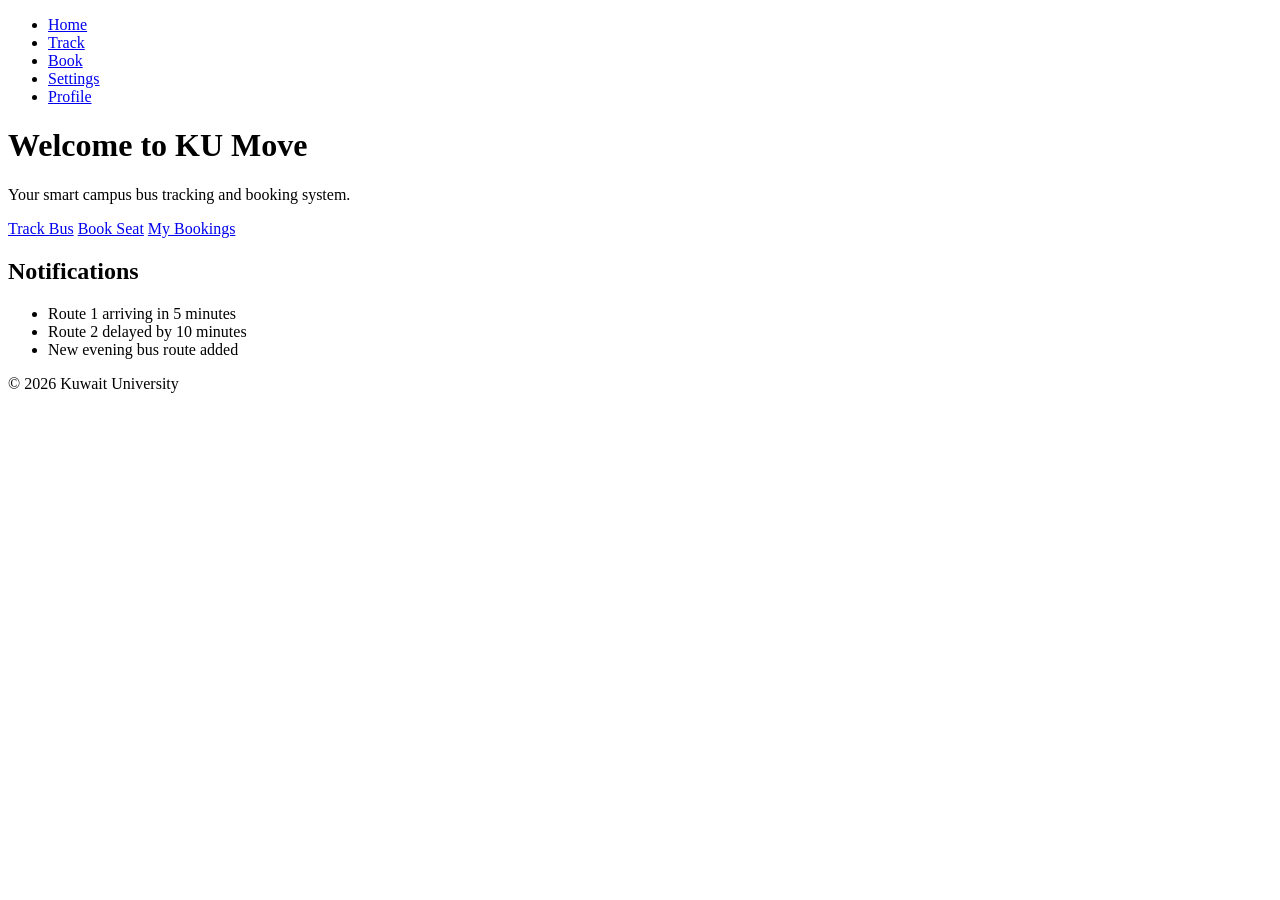
==== kumove/index.html @ 3e7d3f7c "Fixed File Structure" ====
<!DOCTYPE html>
<html lang="en">
<head>
  <meta charset="UTF-8">
  <title>KUMove - Home</title>
  <link rel="stylesheet" href="style.css">
</head>
<body>
  <!-- Navigation -->
  <nav>
    <ul>
      <li><a href="index.html">Home</a></li>
      <li><a href="tracking.html">Track</a></li>
      <li><a href="booking.html">Book</a></li>
      <li><a href="settings.html">Settings</a></li>
        <li><a href="profile.html">Profile</a></li>
    </ul>
  </nav>

   <!-- Home Content -->
  <main>
    <h1>Welcome to KU Move</h1>
    <p>Your smart campus bus tracking and booking system.</p>

    <!-- Quick Access Buttons -->
    <section class="quick-access">
      <a href="tracking.html" class="btn">Track Bus</a>
      <a href="booking.html" class="btn">Book Seat</a>
      <a href="mybookings.html" class="btn">My Bookings</a>
    </section>

    <!-- Notifications -->
    <section class="card">
      <h2>Notifications</h2>
      <ul>
        <li>Route 1 arriving in 5 minutes</li>
        <li>Route 2 delayed by 10 minutes</li>
        <li>New evening bus route added</li>
      </ul>
    </section>
  </main>

  <!-- Footer -->
  <footer>
    <p>&copy; 2026 Kuwait University</p>
  </footer>
</body>
</html>
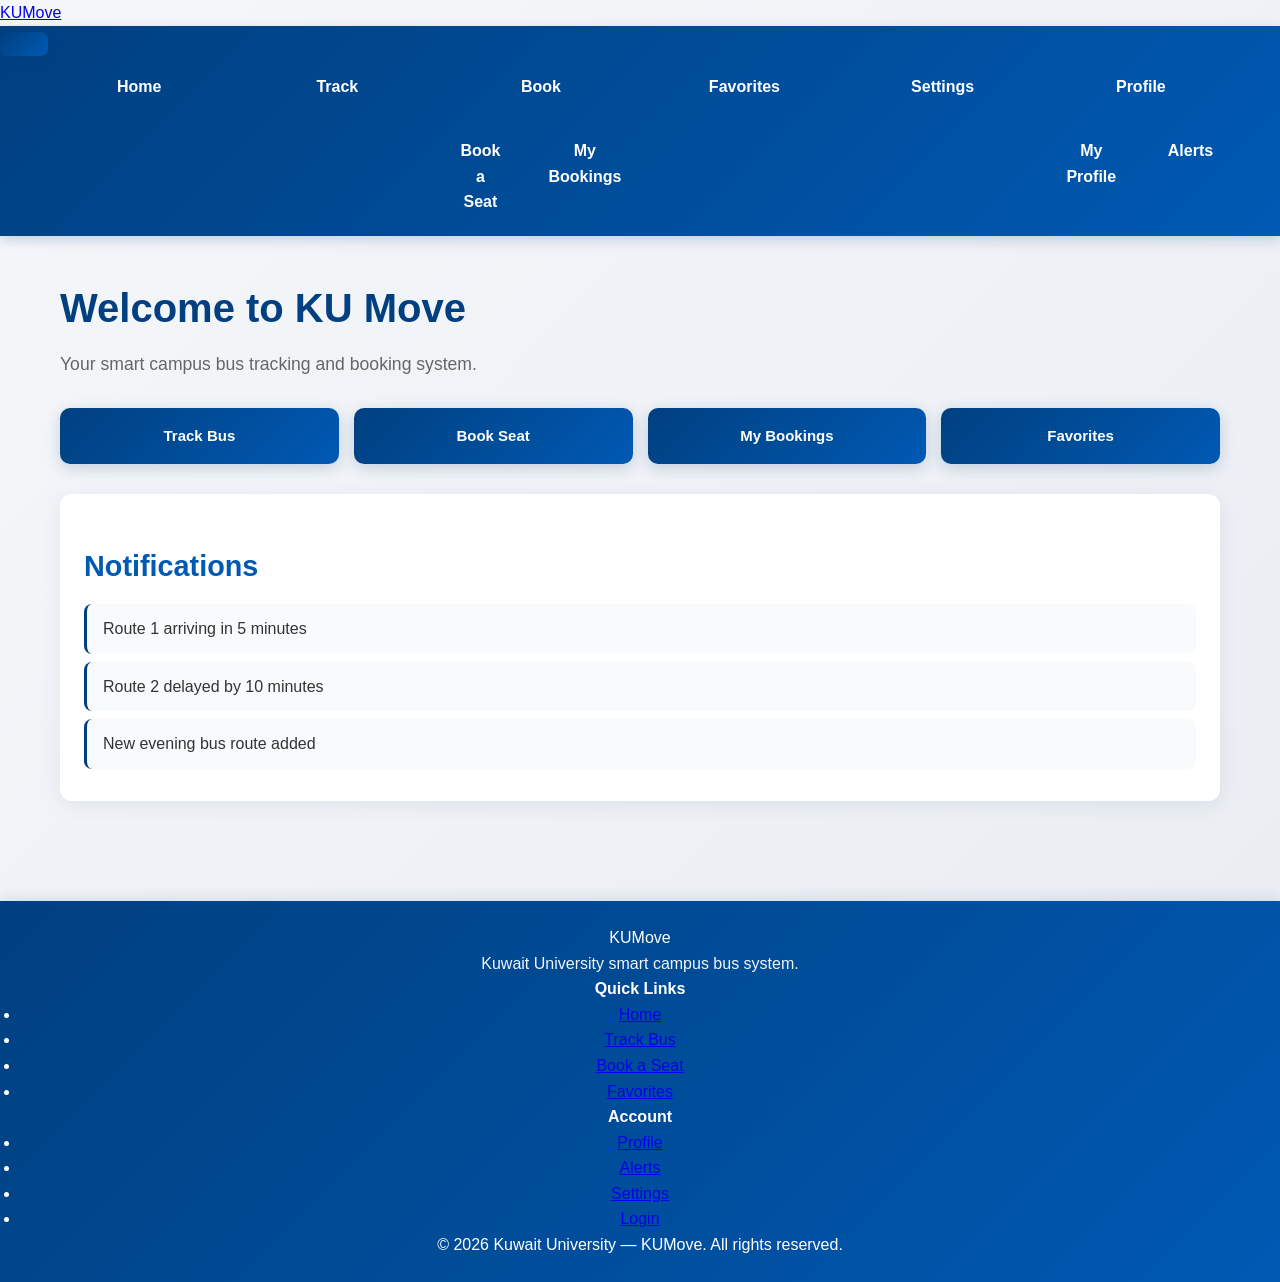
==== commit 4e86a30c: "Merge branch 'main' of https://github.com/ku-isom452-spring2026/group-project-k-move" ====
--- a/kumove/index.html
+++ b/kumove/index.html
@@ -2,34 +2,61 @@
 <html lang="en">
 <head>
   <meta charset="UTF-8">
+  <meta name="viewport" content="width=device-width, initial-scale=1.0">
   <title>KUMove - Home</title>
-  <link rel="stylesheet" href="style.css">
+  <link rel="stylesheet" href="css/style.css">
 </head>
 <body>
-  <!-- Navigation -->
+
+  <!-- Site Header: logo left, greeting right -->
+  <header class="site-header">
+    <a href="index.html" class="logo">KU<span>Move</span></a>
+    <span id="greeting"></span>
+  </header>
+
   <nav>
-    <ul>
-      <li><a href="index.html">Home</a></li>
+    <button class="hamburger" id="hamburger" aria-label="Open menu">
+      <span></span><span></span><span></span>
+    </button>
+    <ul id="nav-links">
+      <li><a href="index.html"  class='active'>Home</a></li>
       <li><a href="tracking.html">Track</a></li>
-      <li><a href="booking.html">Book</a></li>
+
+      <!-- Booking with submenu -->
+      <li class="has-sub">
+        <a href="booking.html">Book</a>
+        <ul class="submenu">
+          <li><a href="booking.html">Book a Seat</a></li>
+          <li><a href="mybookings.html">My Bookings</a></li>
+        </ul>
+      </li>
+
+      <li><a href="favorites.html">Favorites</a></li>
       <li><a href="settings.html">Settings</a></li>
-        <li><a href="profile.html">Profile</a></li>
+
+      <!-- Profile with submenu -->
+      <li class="has-sub">
+        <a href="profile.html">Profile</a>
+        <ul class="submenu">
+          <li><a href="profile.html">My Profile</a></li>
+          <li><a href="notifications.html">Alerts</a></li>
+        </ul>
+      </li>
+
     </ul>
   </nav>
 
-   <!-- Home Content -->
   <main>
     <h1>Welcome to KU Move</h1>
     <p>Your smart campus bus tracking and booking system.</p>
 
-    <!-- Quick Access Buttons -->
     <section class="quick-access">
       <a href="tracking.html" class="btn">Track Bus</a>
       <a href="booking.html" class="btn">Book Seat</a>
       <a href="mybookings.html" class="btn">My Bookings</a>
+      <a href="favorites.html" class="btn">Favorites</a>
     </section>
 
-    <!-- Notifications -->
     <section class="card">
       <h2>Notifications</h2>
       <ul>
@@ -40,9 +67,36 @@
     </section>
   </main>
 
-  <!-- Footer -->
   <footer>
-    <p>&copy; 2026 Kuwait University</p>
+    <div class="footer-top">
+      <div class="footer-brand">
+        <div class="footer-logo">KU<span>Move</span></div>
+        <p>Kuwait University smart campus bus system.</p>
+      </div>
+      <div class="footer-links">
+        <h4>Quick Links</h4>
+        <ul>
+          <li><a href="index.html">Home</a></li>
+          <li><a href="tracking.html">Track Bus</a></li>
+          <li><a href="booking.html">Book a Seat</a></li>
+          <li><a href="favorites.html">Favorites</a></li>
+        </ul>
+      </div>
+      <div class="footer-links">
+        <h4>Account</h4>
+        <ul>
+          <li><a href="profile.html">Profile</a></li>
+          <li><a href="notifications.html">Alerts</a></li>
+          <li><a href="settings.html">Settings</a></li>
+          <li><a href="login.html">Login</a></li>
+        </ul>
+      </div>
+    </div>
+    <div class="footer-bottom">
+      &copy; 2026 Kuwait University &mdash; KUMove. All rights reserved.
+    </div>
   </footer>
+
+  <script src="js/main.js"></script>
 </body>
-</html>
+</html>
--- a/kumove/css/style.css
+++ b/kumove/css/style.css
@@ -0,0 +1,759 @@
+/* General Reset */
+* {
+  margin: 0;
+  padding: 0;
+  box-sizing: border-box;
+}
+
+/* Body */
+body {
+  font-family: 'Segoe UI', Tahoma, Geneva, Verdana, sans-serif;
+  background: linear-gradient(135deg, #f5f7fa 0%, #e8ecf1 100%);
+  color: #333;
+  min-height: 100vh;
+  line-height: 1.6;
+}
+
+/* Navigation */
+nav {
+  background: linear-gradient(135deg, #004080 0%, #0059b3 100%);
+  box-shadow: 0 4px 12px rgba(0, 64, 128, 0.2);
+  position: sticky;
+  top: 0;
+  z-index: 100;
+}
+
+nav ul {
+  display: flex;
+  list-style: none;
+  padding: 0;
+  max-width: 1200px;
+  margin: 0 auto;
+}
+
+nav ul li {
+  flex: 1;
+}
+
+nav ul li a {
+  display: block;
+  color: white;
+  text-decoration: none;
+  font-weight: 600;
+  padding: 18px 24px;
+  text-align: center;
+  transition: all 0.3s ease;
+  border-bottom: 3px solid transparent;
+}
+
+nav ul li a:hover {
+  background: rgba(255, 255, 255, 0.15);
+  border-bottom-color: #ffd700;
+  transform: translateY(-2px);
+}
+
+/* Layout */
+main {
+  padding: 40px 20px;
+  max-width: 1200px;
+  margin: 0 auto;
+  animation: fadeIn 0.5s ease-in;
+}
+
+@keyframes fadeIn {
+  from {
+    opacity: 0;
+    transform: translateY(20px);
+  }
+  to {
+    opacity: 1;
+    transform: translateY(0);
+  }
+}
+
+h1 {
+  color: #004080;
+  font-size: 2.5rem;
+  margin-bottom: 10px;
+  font-weight: 700;
+}
+
+h2 {
+  color: #0059b3;
+  font-size: 1.8rem;
+  margin: 25px 0 15px;
+  font-weight: 600;
+}
+
+h3 {
+  color: #004080;
+  font-size: 1.3rem;
+  margin-bottom: 10px;
+}
+
+main > p {
+  color: #666;
+  font-size: 1.1rem;
+  margin-bottom: 30px;
+}
+
+/* Footer */
+footer {
+  text-align: center;
+  background: linear-gradient(135deg, #004080 0%, #0059b3 100%);
+  color: white;
+  padding: 24px 20px;
+  margin-top: 60px;
+  box-shadow: 0 -4px 12px rgba(0, 64, 128, 0.1);
+}
+
+footer p {
+  margin: 0;
+  font-weight: 500;
+  opacity: 0.95;
+}
+
+/* Dashboard Layout */
+.dashboard {
+  display: grid;
+  grid-template-columns: repeat(auto-fit, minmax(300px, 1fr));
+  gap: 25px;
+  margin-top: 30px;
+}
+
+/* Lists inside cards */
+.card ul {
+  list-style: none;
+  padding: 0;
+  margin-top: 15px;
+}
+
+.card ul li {
+  padding: 12px 16px;
+  background: #f8fafc;
+  margin-bottom: 8px;
+  border-radius: 8px;
+  border-left: 3px solid #004080;
+  transition: all 0.3s ease;
+}
+
+.card ul li:hover {
+  background: #e8f2ff;
+  border-left-color: #0066cc;
+  transform: translateX(4px);
+}
+
+.card > p {
+  margin-top: 10px;
+  line-height: 1.6;
+  color: #555;
+}
+
+/* Card Style */
+.card {
+  background: white;
+  padding: 24px;
+  border: none;
+  border-radius: 12px;
+  box-shadow: 0 4px 20px rgba(0, 64, 128, 0.08);
+  transition: all 0.3s ease;
+}
+
+.card:hover {
+  box-shadow: 0 8px 30px rgba(0, 64, 128, 0.15);
+  transform: translateY(-4px);
+}
+
+/* Buttons */
+.quick-links {
+  display: flex;
+  gap: 15px;
+  flex-wrap: wrap;
+}
+
+.btn, button {
+  background: linear-gradient(135deg, #004080 0%, #0059b3 100%);
+  color: white;
+  padding: 12px 24px;
+  text-decoration: none;
+  border-radius: 8px;
+  border: none;
+  font-weight: 600;
+  font-size: 15px;
+  cursor: pointer;
+  transition: all 0.3s ease;
+  box-shadow: 0 4px 12px rgba(0, 64, 128, 0.2);
+  display: inline-block;
+}
+
+.btn:hover, button:hover {
+  background: linear-gradient(135deg, #0059b3 0%, #0066cc 100%);
+  box-shadow: 0 6px 20px rgba(0, 89, 179, 0.3);
+  transform: translateY(-2px);
+}
+
+.btn:active, button:active {
+  transform: translateY(0);
+}
+/* Profile Page */
+.profile-links {
+  list-style: none;
+  padding: 0;
+  margin-top: 25px;
+}
+
+.profile-links li {
+  margin-bottom: 12px;
+}
+
+.profile-links .btn {
+  display: block;
+  background: linear-gradient(135deg, #004080 0%, #0059b3 100%);
+  color: white;
+  padding: 14px 20px;
+  text-decoration: none;
+  border-radius: 8px;
+  box-shadow: 0 3px 12px rgba(0, 64, 128, 0.2);
+  transition: all 0.3s ease;
+  font-weight: 600;
+}
+
+.profile-links .btn:hover {
+  background: linear-gradient(135deg, #0059b3 0%, #0066cc 100%);
+  box-shadow: 0 5px 20px rgba(0, 89, 179, 0.3);
+  transform: translateX(8px);
+}
+
+/* Quick Access Section */
+.quick-access {
+  display: grid;
+  grid-template-columns: repeat(auto-fit, minmax(160px, 1fr));
+  gap: 15px;
+  margin: 30px 0;
+}
+
+.quick-access .btn {
+  text-align: center;
+  background: linear-gradient(135deg, #004080 0%, #0059b3 100%);
+  color: white;
+  padding: 16px 12px;
+  text-decoration: none;
+  border-radius: 10px;
+  font-weight: 600;
+  box-shadow: 0 4px 15px rgba(0, 64, 128, 0.2);
+  transition: all 0.3s ease;
+}
+
+.quick-access .btn:hover {
+  background: linear-gradient(135deg, #0059b3 0%, #0066cc 100%);
+  box-shadow: 0 6px 25px rgba(0, 89, 179, 0.3);
+  transform: translateY(-4px);
+}
+
+/* Form inputs */
+input[type="text"],
+input[type="email"],
+input[type="password"],
+textarea {
+  width: 100%;
+  padding: 12px 16px;
+  border-radius: 8px;
+  border: 2px solid #e0e6ed;
+  background: white;
+  font-size: 15px;
+  color: #333;
+  font-family: inherit;
+  transition: all 0.3s ease;
+}
+
+input[type="text"]:hover,
+input[type="email"]:hover,
+input[type="password"]:hover,
+textarea:hover {
+  border-color: #004080;
+}
+
+input[type="text"]:focus,
+input[type="email"]:focus,
+input[type="password"]:focus,
+textarea:focus {
+  outline: none;
+  border-color: #0066cc;
+  box-shadow: 0 0 0 3px rgba(0, 102, 204, 0.1);
+}
+
+/* Scrollbar styling */
+::-webkit-scrollbar {
+  width: 10px;
+}
+
+::-webkit-scrollbar-track {
+  background: #f1f1f1;
+}
+
+::-webkit-scrollbar-thumb {
+  background: #004080;
+  border-radius: 5px;
+}
+
+::-webkit-scrollbar-thumb:hover {
+  background: #0066cc;
+}
+
+/* Mobile-Friendly Layout */
+@media (max-width: 768px) {
+  nav ul {
+    flex-wrap: wrap;
+  }
+
+  nav ul li {
+    flex: 0 0 50%;
+  }
+
+  nav ul li a {
+    padding: 14px 16px;
+    font-size: 14px;
+  }
+
+  h1 {
+    font-size: 2rem;
+  }
+
+  h2 {
+    font-size: 1.5rem;
+  }
+
+  main {
+    padding: 30px 15px;
+  }
+
+  .dashboard {
+    grid-template-columns: 1fr;
+  }
+
+  .quick-access {
+    flex-direction: column;
+  }
+
+  .route-container {
+    flex-wrap: wrap;
+    gap: 15px;
+  }
+
+  .line {
+    display: none;
+  }
+
+  .stop {
+    flex: 1 1 calc(50% - 10px);
+  }
+
+  .favorite-item button {
+    margin-bottom: 8px;
+    width: calc(50% - 5px);
+  }
+
+  .favorite-item .remove {
+    width: 100%;
+  }
+}
+
+@media (max-width: 480px) {
+  nav ul li {
+    flex: 0 0 100%;
+  }
+
+  h1 {
+    font-size: 1.75rem;
+  }
+
+  .stop {
+    flex: 1 1 100%;
+  }
+
+  .favorite-item button {
+    width: 100%;
+    margin-right: 0;
+  }
+}
+/* Links inside cards */
+.card a.btn {
+  display: inline-block;
+  background: linear-gradient(135deg, #004080 0%, #0059b3 100%);
+  color: white;
+  padding: 12px 24px;
+  text-decoration: none;
+  border-radius: 8px;
+  font-weight: 600;
+  box-shadow: 0 4px 12px rgba(0, 64, 128, 0.2);
+  transition: all 0.3s ease;
+}
+
+.card a.btn:hover {
+  background: linear-gradient(135deg, #0059b3 0%, #0066cc 100%);
+  box-shadow: 0 6px 20px rgba(0, 89, 179, 0.3);
+  transform: translateY(-2px);
+}
+
+.tracking-section {
+  background: white;
+  padding: 25px;
+  border-radius: 12px;
+  box-shadow: 0 4px 20px rgba(0, 64, 128, 0.08);
+  margin-bottom: 30px;
+}
+
+.tracking-section label {
+  display: block;
+  font-weight: 600;
+  color: #004080;
+  margin-bottom: 10px;
+  font-size: 15px;
+}
+
+.tracking-section select {
+  width: 100%;
+  padding: 12px 16px;
+  border-radius: 8px;
+  border: 2px solid #e0e6ed;
+  background: white;
+  font-size: 15px;
+  color: #333;
+  cursor: pointer;
+  transition: all 0.3s ease;
+  margin-bottom: 15px;
+}
+
+.tracking-section select:hover {
+  border-color: #004080;
+}
+
+.tracking-section select:focus {
+  outline: none;
+  border-color: #0066cc;
+  box-shadow: 0 0 0 3px rgba(0, 102, 204, 0.1);
+}
+
+/* Map Box */
+.map {
+  background: white;
+  padding: 30px;
+  border-radius: 12px;
+  box-shadow: 0 4px 20px rgba(0, 64, 128, 0.08);
+  margin-top: 30px;
+}
+
+.map-box {
+  background: linear-gradient(135deg, #e6f2ff 0%, #d4e8ff 100%);
+  border: 3px dashed #004080;
+  padding: 60px 30px;
+  text-align: center;
+  margin-top: 15px;
+  border-radius: 12px;
+  transition: all 0.3s ease;
+}
+
+.map-box:hover {
+  background: linear-gradient(135deg, #d4e8ff 0%, #c2ddff 100%);
+  border-color: #0066cc;
+}
+
+.map-box p {
+  color: #004080;
+  font-weight: 600;
+  font-size: 16px;
+}
+
+/* Bus Info */
+#bus-info {
+  background: white;
+  padding: 24px;
+  border: none;
+  border-radius: 12px;
+  margin-top: 25px;
+  box-shadow: 0 4px 20px rgba(0, 64, 128, 0.08);
+}
+
+/* Sections */
+#notifications-list,
+#favorites-list {
+  margin-top: 25px;
+}
+
+/* Track button */
+#track-btn {
+  width: 100%;
+  margin-top: 10px;
+}
+
+.route-map {
+  background: white;
+  padding: 30px;
+  border-radius: 12px;
+  box-shadow: 0 4px 20px rgba(0, 64, 128, 0.08);
+  margin-top: 30px;
+}
+
+.route-container {
+  display: flex;
+  align-items: center;
+  justify-content: space-between;
+  margin-top: 30px;
+  padding: 20px;
+  background: #f8fafc;
+  border-radius: 12px;
+}
+
+.stop {
+  text-align: center;
+  position: relative;
+  z-index: 1;
+}
+
+.stop span {
+  display: block;
+  margin-top: 12px;
+  font-size: 14px;
+  font-weight: 600;
+  color: #666;
+  white-space: nowrap;
+}
+
+/* Circle */
+.stop::before {
+  content: "";
+  width: 32px;
+  height: 32px;
+  display: block;
+  border-radius: 50%;
+  background-color: #d1d5db;
+  margin: auto;
+  border: 4px solid white;
+  box-shadow: 0 2px 8px rgba(0, 0, 0, 0.15);
+  transition: all 0.3s ease;
+}
+
+/* Completed */
+.stop.completed::before {
+  background: linear-gradient(135deg, #10b981 0%, #059669 100%);
+  animation: pulse 2s infinite;
+}
+
+.stop.completed span {
+  color: #059669;
+}
+
+/* Current */
+.stop.active::before {
+  background: linear-gradient(135deg, #f59e0b 0%, #d97706 100%);
+  animation: bounce 1s infinite;
+  box-shadow: 0 4px 20px rgba(245, 158, 11, 0.4);
+}
+
+.stop.active span {
+  color: #d97706;
+}
+
+@keyframes pulse {
+  0%, 100% {
+    transform: scale(1);
+  }
+  50% {
+    transform: scale(1.05);
+  }
+}
+
+@keyframes bounce {
+  0%, 100% {
+    transform: translateY(0);
+  }
+  50% {
+    transform: translateY(-4px);
+  }
+}
+
+/* Lines */
+.line {
+  flex: 1;
+  height: 6px;
+  background-color: #d1d5db;
+  position: relative;
+  margin: 0 -2px;
+}
+
+.line.completed {
+  background: linear-gradient(90deg, #10b981 0%, #059669 100%);
+}
+
+.line.active {
+  background: linear-gradient(90deg, #f59e0b 0%, #d97706 100%);
+  animation: shimmer 2s infinite;
+}
+
+@keyframes shimmer {
+  0% {
+    opacity: 1;
+  }
+  50% {
+    opacity: 0.6;
+  }
+  100% {
+    opacity: 1;
+  }
+}
+
+.favorite-item {
+  background: white;
+  padding: 20px;
+  border: none;
+  border-radius: 12px;
+  margin-bottom: 15px;
+  box-shadow: 0 3px 15px rgba(0, 64, 128, 0.08);
+  transition: all 0.3s ease;
+}
+
+.favorite-item:hover {
+  box-shadow: 0 6px 25px rgba(0, 64, 128, 0.15);
+  transform: translateY(-3px);
+}
+
+.favorite-item h3 {
+  margin-bottom: 15px;
+  color: #004080;
+}
+
+.favorite-item button {
+  margin-right: 10px;
+  margin-top: 5px;
+  padding: 10px 18px;
+  border: none;
+  background: linear-gradient(135deg, #004080 0%, #0059b3 100%);
+  color: white;
+  border-radius: 6px;
+  cursor: pointer;
+  font-weight: 600;
+  font-size: 14px;
+  transition: all 0.3s ease;
+  box-shadow: 0 2px 8px rgba(0, 64, 128, 0.2);
+}
+
+.favorite-item button:hover {
+  background: linear-gradient(135deg, #0059b3 0%, #0066cc 100%);
+  box-shadow: 0 4px 12px rgba(0, 89, 179, 0.3);
+  transform: translateY(-2px);
+}
+
+.favorite-item .remove {
+  background: linear-gradient(135deg, #cc0000 0%, #e60000 100%);
+}
+
+.favorite-item .remove:hover {
+  background: linear-gradient(135deg, #e60000 0%, #ff3333 100%);
+  box-shadow: 0 4px 12px rgba(204, 0, 0, 0.3);
+}
+
+.notification-item {
+  background: white;
+  padding: 18px 20px;
+  border: none;
+  border-left: 4px solid #004080;
+  border-radius: 8px;
+  margin-bottom: 12px;
+  box-shadow: 0 2px 12px rgba(0, 0, 0, 0.06);
+  transition: all 0.3s ease;
+}
+
+.notification-item:hover {
+  box-shadow: 0 4px 20px rgba(0, 64, 128, 0.12);
+  transform: translateX(4px);
+  border-left-color: #0066cc;
+}
+
+.notification-item p {
+  font-size: 15px;
+  color: #333;
+  margin-bottom: 8px;
+  line-height: 1.5;
+}
+
+.notification-item .time {
+  display: inline-block;
+  font-size: 13px;
+  color: #888;
+  background: #f0f4f8;
+  padding: 4px 10px;
+  border-radius: 12px;
+}
+
+/* Clear button */
+#clear-btn {
+  margin-top: 20px;
+  padding: 12px 24px;
+  background: linear-gradient(135deg, #cc0000 0%, #e60000 100%);
+  color: white;
+  border: none;
+  border-radius: 8px;
+  cursor: pointer;
+  font-weight: 600;
+  font-size: 15px;
+  box-shadow: 0 4px 12px rgba(204, 0, 0, 0.2);
+  transition: all 0.3s ease;
+}
+
+#clear-btn:hover {
+  background: linear-gradient(135deg, #e60000 0%, #ff3333 100%);
+  box-shadow: 0 6px 20px rgba(230, 0, 0, 0.3);
+  transform: translateY(-2px);
+}
+
+#clear-btn:active {
+  transform: translateY(0);
+}
+
+.settings-section {
+  margin-top: 30px;
+}
+
+.setting-item {
+  background: white;
+  padding: 20px;
+  border: none;
+  border-radius: 12px;
+  margin-bottom: 16px;
+  box-shadow: 0 3px 15px rgba(0, 64, 128, 0.08);
+  transition: all 0.3s ease;
+}
+
+.setting-item:hover {
+  box-shadow: 0 5px 20px rgba(0, 64, 128, 0.12);
+}
+
+.setting-item label {
+  font-weight: 600;
+  display: block;
+  margin-bottom: 10px;
+  color: #004080;
+  font-size: 15px;
+}
+
+.setting-item select {
+  width: 100%;
+  padding: 12px 16px;
+  border-radius: 8px;
+  border: 2px solid #e0e6ed;
+  background: white;
+  font-size: 15px;
+  color: #333;
+  cursor: pointer;
+  transition: all 0.3s ease;
+}
+
+.setting-item select:hover {
+  border-color: #004080;
+}
+
+.setting-item select:focus {
+  outline: none;
+  border-color: #0066cc;
+  box-shadow: 0 0 0 3px rgba(0, 102, 204, 0.1);
+}
